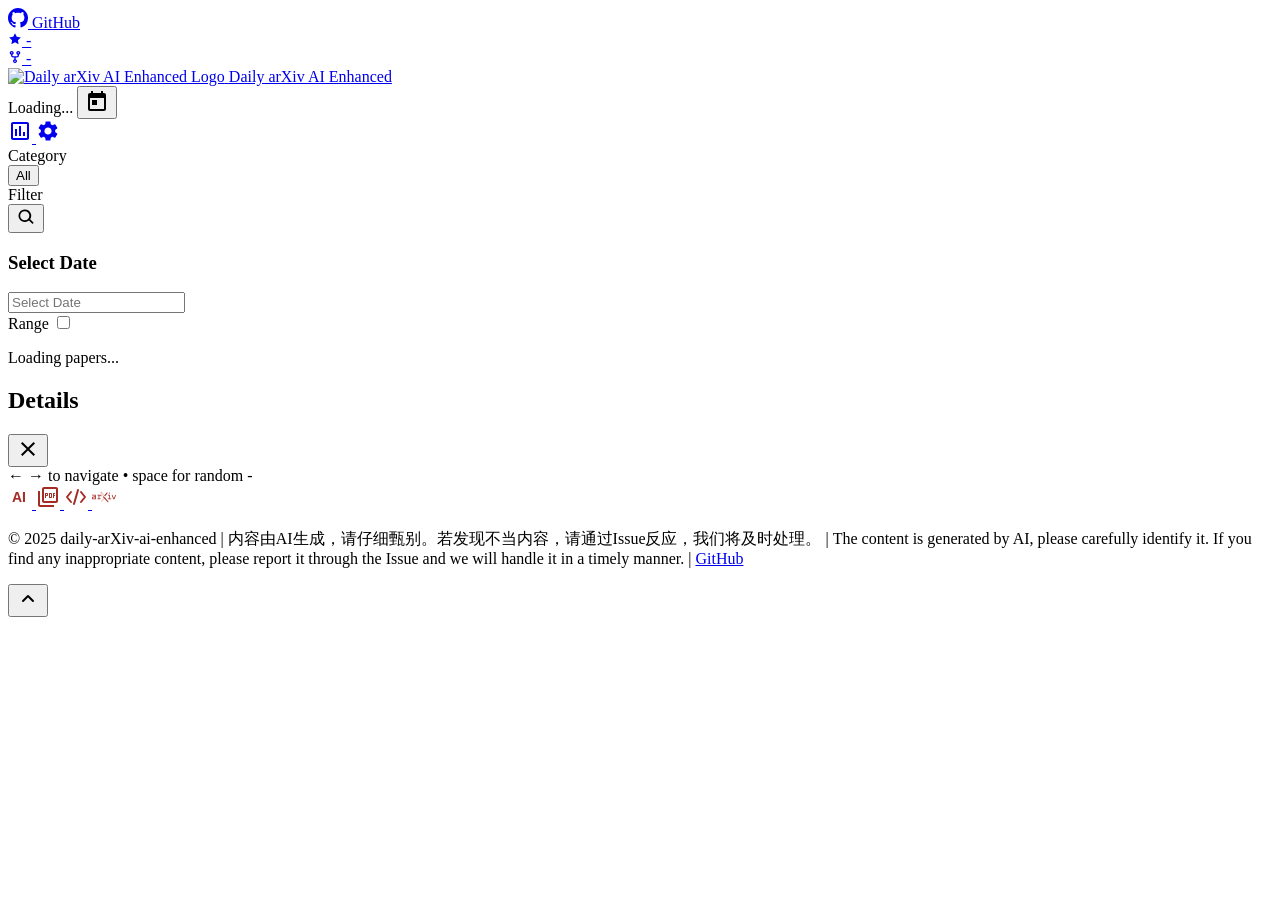
==== index.html @ 8768b8a2 "change the data source" ====
<!DOCTYPE html>
<html lang="zh-CN">
<head>
    <meta charset="UTF-8">
    <meta name="viewport" content="width=device-width, initial-scale=1.0">
    <meta name="description" content="daily arxiv ai-enhanced">
    <title>Daily arXiv AI Enhanced</title>
    <link rel="icon" type="image/png" href="assets/logo2-removebg-preview.png">
    <link rel="shortcut icon" type="image/png" href="assets/logo2-removebg-preview.png">
    <link rel="stylesheet" href="css/styles.css">
    <link rel="stylesheet" href="https://fonts.googleapis.com/css2?family=Inter:wght@300;400;500;600;700&display=swap">
    <link rel="stylesheet" href="https://cdn.jsdelivr.net/npm/flatpickr/dist/flatpickr.min.css">
    <script src="https://cdn.jsdelivr.net/npm/flatpickr"></script>

    <!-- Authentication Scripts -->
    <script src="js/auth-config.js"></script>
    <script src="js/auth.js"></script>
    <!-- Data Source Configuration -->
    <script src="js/data-config.js"></script>
    <script>
        // Check authentication on page load
        Auth.requireAuth();

        // Show logout button only if password protection is enabled
        document.addEventListener('DOMContentLoaded', function() {
            const logoutButton = document.getElementById('logoutButton');
            if (logoutButton && Auth.isPasswordEnabled()) {
                logoutButton.style.display = '';
            }
        });
    </script>

    <script>
        window.onerror = function(message, source, lineno, colno, error) {
            const errorDiv = document.createElement('div');
            errorDiv.style.position = 'fixed';
            errorDiv.style.bottom = '10px';
            errorDiv.style.left = '10px';
            errorDiv.style.backgroundColor = 'rgba(255, 0, 0, 0.8)';
            errorDiv.style.color = 'white';
            errorDiv.style.padding = '10px';
            errorDiv.style.borderRadius = '5px';
            errorDiv.style.zIndex = '10000';
            errorDiv.style.maxWidth = '80%';
            errorDiv.textContent = `错误: ${message} (${source}:${lineno}:${colno})`;
            document.body.appendChild(errorDiv);
            
            setTimeout(() => errorDiv.remove(), 5000);
            
            return false;
        };
    </script>
</head>
<body>
    <div class="app-container">
        <header>
            <div class="header-content">
                <div class="header-left">
                    <a href="https://github.com/yuhanjin-ustc/daily-arXiv-ai-enhanced" target="_blank" class="github-button">
                        <svg height="20" width="20" viewBox="0 0 16 16" fill="currentColor" xmlns="http://www.w3.org/2000/svg">
                            <path fill-rule="evenodd" d="M8 0C3.58 0 0 3.58 0 8c0 3.54 2.29 6.53 5.47 7.59.4.07.55-.17.55-.38 0-.19-.01-.82-.01-1.49-2.01.37-2.53-.49-2.69-.94-.09-.23-.48-.94-.82-1.13-.28-.15-.68-.52-.01-.53.63-.01 1.08.58 1.23.82.72 1.21 1.87.87 2.33.66.07-.52.28-.87.51-1.07-1.78-.2-3.64-.89-3.64-3.95 0-.87.31-1.59.82-2.15-.08-.2-.36-1.02.08-2.12 0 0 .67-.21 2.2.82.64-.18 1.32-.27 2-.27.68 0 1.36.09 2 .27 1.53-1.04 2.2-.82 2.2-.82.44 1.1.16 1.92.08 2.12.51.56.82 1.27.82 2.15 0 3.07-1.87 3.75-3.65 3.95.29.25.54.73.54 1.48 0 1.07-.01 1.93-.01 2.2 0 .21.15.46.55.38A8.013 8.013 0 0016 8c0-4.42-3.58-8-8-8z"></path>
                        </svg>
                        <span class="github-text">GitHub</span>
                        <div class="github-stats">
                            <div class="star-badge">
                                <svg width="14" height="14" viewBox="0 0 24 24" fill="currentColor">
                                    <path d="M12 2l3.09 6.26L22 9.27l-5 4.87 1.18 6.88L12 17.77l-6.18 3.25L7 14.14 2 9.27l6.91-1.01L12 2z"/>
                                </svg>
                                <span class="star-count" id="starCount">-</span>
                            </div>
                            <div class="fork-badge">
                                <svg width="14" height="14" viewBox="0 0 16 16" fill="currentColor">
                                    <path d="M5 5.372v.878c0 .414.336.75.75.75h4.5a.75.75 0 0 0 .75-.75v-.878a2.25 2.25 0 1 1 1.5 0v.878a2.25 2.25 0 0 1-2.25 2.25h-1.5v2.128a2.251 2.251 0 1 1-1.5 0V8.5h-1.5A2.25 2.25 0 0 1 3.5 6.25v-.878a2.25 2.25 0 1 1 1.5 0ZM5 3.25a.75.75 0 1 0-1.5 0 .75.75 0 0 0 1.5 0Zm6.75.75a.75.75 0 1 0 0-1.5.75.75 0 0 0 0 1.5Zm-3 8.75a.75.75 0 1 0-1.5 0 .75.75 0 0 0 1.5 0Z"/>
                                </svg>
                                <span class="fork-count" id="forkCount">-</span>
                            </div>
                        </div>
                    </a>
                </div>
                
                <div class="header-center">
                    <a href="index.html" class="site-logo">
                        <img src="assets/logo2-removebg-preview.png" alt="Daily arXiv AI Enhanced Logo" class="logo-image">
                        <span class="site-title">Daily arXiv AI Enhanced</span>
                    </a>
                </div>
                
                <div class="header-controls">
                    <div class="date-selector">
                        <div class="date-display">
                            <span id="currentDate">Loading...</span>
                            <button id="calendarButton" class="icon-button">
                                <svg width="24" height="24" viewBox="0 0 24 24" fill="none" xmlns="http://www.w3.org/2000/svg">
                                    <path d="M19 4H18V2H16V4H8V2H6V4H5C3.89 4 3.01 4.9 3.01 6L3 20C3 21.1 3.89 22 5 22H19C20.1 22 21 21.1 21 20V6C21 4.9 20.1 4 19 4ZM19 20H5V9H19V20ZM7 11H12V16H7V11Z" fill="currentColor"/>
                                </svg>
                            </button>
                        </div>
                    </div>
                    <a href="statistic.html" class="icon-button" title="Statistics">
                        <svg width="24" height="24" viewBox="0 0 24 24" fill="none" xmlns="http://www.w3.org/2000/svg">
                            <path d="M9 17H7V10H9V17ZM13 17H11V7H13V17ZM17 17H15V13H17V17ZM19 19H5V5H19V19.1V19ZM19 3H5C3.9 3 3 3.9 3 5V19C3 20.1 3.9 21 5 21H19C20.1 21 21 20.1 21 19V5C21 3.9 20.1 3 19 3Z" fill="currentColor"/>
                        </svg>
                    </a>
                    <a href="settings.html" class="icon-button" title="Settings">
                        <svg width="24" height="24" viewBox="0 0 24 24" fill="none" xmlns="http://www.w3.org/2000/svg">
                            <path d="M19.14 12.94c.04-.3.06-.61.06-.94 0-.32-.02-.64-.07-.94l2.03-1.58c.18-.14.23-.41.12-.61l-1.92-3.32c-.12-.22-.37-.29-.59-.22l-2.39.96c-.5-.38-1.03-.7-1.62-.94l-.36-2.54c-.04-.24-.24-.41-.48-.41h-3.84c-.24 0-.43.17-.47.41l-.36 2.54c-.59.24-1.13.57-1.62.94l-2.39-.96c-.22-.08-.47 0-.59.22L2.74 8.87c-.12.21-.08.47.12.61l2.03 1.58c-.05.3-.09.63-.09.94s.02.64.07.94l-2.03 1.58c-.18.14-.23.41-.12.61l1.92 3.32c.12.22.37.29.59.22l2.39-.96c.5.38 1.03.7 1.62.94l.36 2.54c.05.24.24.41.48.41h3.84c.24 0 .44-.17.47-.41l.36-2.54c.59-.24 1.13-.56 1.62-.94l2.39.96c.22.08.47 0 .59-.22l1.92-3.32c.12-.22.07-.47-.12-.61l-2.01-1.58zM12 15.6c-1.98 0-3.6-1.62-3.6-3.6s1.62-3.6 3.6-3.6 3.6 1.62 3.6 3.6-1.62 3.6-3.6 3.6z" fill="currentColor"/>
                        </svg>
                    </a>
                    <button id="logoutButton" onclick="Auth.logout()" class="icon-button" title="Logout" style="border: none; background: transparent; cursor: pointer; color: #e74c3c; display: none;">
                        <svg width="24" height="24" viewBox="0 0 24 24" fill="none" xmlns="http://www.w3.org/2000/svg">
                            <path d="M17 7L15.59 8.41L18.17 11H8V13H18.17L15.59 15.59L17 17L22 12L17 7ZM4 5H12V3H4C2.9 3 2 3.9 2 5V19C2 20.1 2.9 21 4 21H12V19H4V5Z" fill="currentColor"/>
                        </svg>
                    </button>
                    <!-- <div class="view-controls">
                        <button id="toggleView" class="button">
                            <span class="view-icon">
                                <svg width="24" height="24" viewBox="0 0 24 24" fill="none" xmlns="http://www.w3.org/2000/svg">
                                    <path d="M4 11H9V5H4V11ZM4 18H9V12H4V18ZM10 18H15V12H10V18ZM16 18H21V12H16V18ZM10 11H15V5H10V11ZM16 5V11H21V5H16Z" fill="currentColor"/>
                                </svg>
                            </span>
                            <span>View</span>
                        </button>
                    </div> -->
                </div>
            </div>
            <div class="category-nav">
                <div class="category-label-container">
                    <span class="category-nav-label">Category</span>
                    <div class="category-scroll">
                        <button class="category-button active" data-category="all">All</button>
                        <!-- 分类按钮将通过 JavaScript 动态生成 -->
                    </div>
                </div>
                <!-- Filter Tag Container -->
                <div class="filter-label-container">
                    <span class="filter-nav-label">Filter</span>
                    <!-- Text Search (magnifier-triggered) -->
                    <div id="textSearchContainer" class="text-search">
                        <button id="textSearchToggle" class="icon-button" title="Search">
                            <svg width="20" height="20" viewBox="0 0 24 24" fill="none" xmlns="http://www.w3.org/2000/svg">
                                <path d="M10.5 3a7.5 7.5 0 105.07 13.07l3.68 3.68a1 1 0 001.41-1.41l-3.68-3.68A7.5 7.5 0 0010.5 3zm0 2a5.5 5.5 0 110 11 5.5 5.5 0 010-11z" fill="currentColor"/>
                            </svg>
                        </button>
                        <div class="search-input-wrapper" style="display: none;">
                            <input id="textSearchInput" type="text" placeholder="Type to search..." aria-label="Search" />
                            <button id="textSearchClear" class="clear-x" title="Clear" style="display: none;">×</button>
                        </div>
                    </div>
                    <div class="filter-scroll" id="filterTags">
                        <!-- Authors and Keywords will be dynamically added here -->
                    </div>
                </div>
            </div>
        </header>

        <main>
            <div class="date-picker-modal" id="datePickerModal">
                <div class="date-picker-content">
                    <div class="date-picker-body">
                        <h3 class="date-picker-title">Select Date</h3>
                        <div class="flatpickr-container">
                            <input type="text" id="datepicker" placeholder="Select Date" data-input>
                        </div>
                        <div class="date-range-selector">
                            <span class="toggle-label">Range</span>
                            <label class="toggle-switch">
                                <input type="checkbox" id="dateRangeMode">
                                <span class="toggle-slider"></span>
                            </label>
                        </div>
                    </div>
                </div>
            </div>

            <div class="paper-container" id="paperContainer">
                <div class="loading-container">
                    <div class="loading-spinner"></div>
                    <p>Loading papers...</p>
                </div>
            </div>
        </main>

        <div class="paper-modal" id="paperModal">
            <div class="paper-modal-content">
                <div class="paper-modal-header">
                    <h2 id="modalTitle">Details</h2>
                    <button id="closeModal" class="icon-button">
                        <svg width="24" height="24" viewBox="0 0 24 24" fill="none" xmlns="http://www.w3.org/2000/svg">
                            <path d="M19 6.41L17.59 5L12 10.59L6.41 5L5 6.41L10.59 12L5 17.59L6.41 19L12 13.41L17.59 19L19 17.59L13.41 12L19 6.41Z" fill="currentColor"/>
                        </svg>
                    </button>
                </div>
                <div class="paper-modal-body" id="modalBody">
                </div>
                <div class="paper-modal-footer">
                    <div class="paper-navigation">
                        <span class="navigation-hint">← → to navigate • space for random</span>
                        <span id="paperPosition" class="paper-position">-</span>
                    </div>
                    <div class="paper-modal-buttons">
                    <a id="kimiChatLink" href="#" target="_blank" class="button icon-button" title="Open in KimiChat">
                        <svg width="24" height="24" viewBox="0 0 24 24" fill="none" xmlns="http://www.w3.org/2000/svg">
                            <text x="4" y="17" fill="#a42c25" font-family="Arial" font-weight="bold" font-size="14">AI</text>
                        </svg>
                    </a>
                    <a id="pdfLink" href="#" target="_blank" class="button icon-button" title="Open PDF">
                        <svg width="24" height="24" viewBox="0 0 24 24" fill="none" xmlns="http://www.w3.org/2000/svg">
                            <path d="M20 2H8C6.9 2 6 2.9 6 4V16C6 17.1 6.9 18 8 18H20C21.1 18 22 17.1 22 16V4C22 2.9 21.1 2 20 2ZM20 16H8V4H20V16ZM4 6H2V20C2 21.1 2.9 22 4 22H18V20H4V6ZM16 12V9C16 8.45 15.55 8 15 8H13V13H15C15.55 13 16 12.55 16 12ZM14 9H15V12H14V9ZM18 11H19V10H18V9H19V8H17V13H18V11ZM10 11H11C11.55 11 12 10.55 12 10V9C12 8.45 11.55 8 11 8H9V13H10V11ZM10 9H11V10H10V9Z" fill="#a42c25"/>
                        </svg>
                    </a>
                    <a id="htmlLink" href="#" target="_blank" class="button icon-button" title="Open HTML">
                        <svg width="24" height="24" viewBox="0 0 24 24" fill="none" xmlns="http://www.w3.org/2000/svg">
                            <path d="M7 17L3 12L7 7M17 17L21 12L17 7M14 5L10 19" stroke="#a42c25" stroke-width="2" stroke-linecap="round" stroke-linejoin="round"/>
                        </svg>
                    </a>
                    <a id="githubLink" href="#" target="_blank" class="button icon-button" title="Open GitHub" style="display: none;">
                        <svg width="24" height="24" viewBox="0 0 24 24" fill="none" xmlns="http://www.w3.org/2000/svg">
                            <path fill-rule="evenodd" clip-rule="evenodd" d="M12 2C6.477 2 2 6.484 2 12.017c0 4.425 2.865 8.18 6.839 9.504.5.092.682-.217.682-.483 0-.237-.008-.868-.013-1.703-2.782.605-3.369-1.343-3.369-1.343-.454-1.158-1.11-1.466-1.11-1.466-.908-.62.069-.608.069-.608 1.003.07 1.531 1.032 1.531 1.032.892 1.53 2.341 1.088 2.91.832.092-.647.35-1.088.636-1.338-2.22-.253-4.555-1.113-4.555-4.951 0-1.093.39-1.988 1.029-2.688-.103-.253-.446-1.272.098-2.65 0 0 .84-.27 2.75 1.026A9.564 9.564 0 0112 6.844c.85.004 1.705.115 2.504.337 1.909-1.296 2.747-1.027 2.747-1.027.546 1.379.202 2.398.1 2.651.64.7 1.028 1.595 1.028 2.688 0 3.848-2.339 4.695-4.566 4.943.359.309.678.92.678 1.855 0 1.338-.012 2.419-.012 2.747 0 .268.18.58.688.482A10.019 10.019 0 0022 12.017C22 6.484 17.522 2 12 2z" fill="#a42c25"/>
                        </svg>
                    </a>
                    <a id="paperLink" href="#" target="_blank" class="button icon-button primary" title="Open in arXiv">
                        <svg width="24" height="24" viewBox="0 0 246.978 110.119" fill="none" xmlns="http://www.w3.org/2000/svg">
                            <path d="M134.811 46.23l24.36-29.89c1.492-1.989 2.2-3.03 1.492-4.723a5.142 5.142 0 0 0-4.481-3.161h0a4.024 4.024 0 0 0-3.008 1.108L127.035 37.824zM168.108 102.071l-32.363-38.283-.972 1.033-7.789-9.214-7.743-9.357-4.695 5.076a4.769 4.769 0 0 0 .015 6.53l47.786 51.074a3.913 3.913 0 0 0 3.137 1.192 4.394 4.394 0 0 0 4.027-2.818c.724-1.73-.076-3.441-1.403-5.233zM121.05 64.817l6.052 6.485-26.553 28.128a2.98 2.98 0 0 1-2.275 1.194 3.449 3.449 0 0 1-3.241-2.144c-.513-1.231.166-3.15 1.122-4.168l.023-.024.021-.026 24.851-29.448m-.047-1.882l-25.76 30.524c-1.286 1.372-2.084 3.777-1.365 5.5a4.705 4.705 0 0 0 4.4 2.914 4.191 4.191 0 0 0 3.161-1.563l27.382-29.007-7.814-8.372zM69.406 31.884c1.859 0 3.1 1.24 3.985 3.453 1.062-2.213 2.568-3.453 4.694-3.453h14.878a4.062 4.062 0 0 1 4.074 4.074v7.828c0 2.656-1.327 4.074-4.074 4.074-2.656 0-4.074-1.418-4.074-4.074V40.03H78.35a2.411 2.411 0 0 0-2.656 2.745v27.188h10.007c2.658 0 4.074 1.329 4.074 4.074s-1.416 4.074-4.074 4.074H59.311c-2.659 0-3.986-1.328-3.986-4.074s1.327-4.074 3.986-4.074h8.236V40.03h-7.263c-2.656 0-3.985-1.329-3.985-4.074 0-2.658 1.329-4.074 3.985-4.074zM181.068 31.884c2.656 0 4.074 1.416 4.074 4.074v34.007h10.1c2.746 0 4.074 1.329 4.074 4.074s-1.328 4.074-4.074 4.074h-28.607c-2.656 0-4.074-1.328-4.074-4.074s1.418-4.074 4.074-4.074h10.362V40.03h-8.533c-2.744 0-4.073-1.329-4.073-4.074 0-2.658 1.329-4.074 4.073-4.074zm4.22-17.615a5.859 5.859 0 1 1-5.819-5.819 5.9 5.9 0 0 1 5.819 5.819zM246.978 35.958a4.589 4.589 0 0 1-.267 1.594L231.835 75.63a3.722 3.722 0 0 1-3.721 2.48h-5.933a3.689 3.689 0 0 1-3.808-2.48l-15.055-38.081a3.23 3.23 0 0 1-.355-1.594 4.084 4.084 0 0 1 4.164-4.074 3.8 3.8 0 0 1 3.718 2.656l14.348 36.134 13.9-36.134a3.8 3.8 0 0 1 3.72-2.656 4.084 4.084 0 0 1 4.165 4.077zM32.445 31.884c5.018 0 8.206 3.312 8.206 8.4v37.831H5.143A4.813 4.813 0 0 1 0 73.186V60.157a8.256 8.256 0 0 1 7-8.148l25.507-3.572v-8.4H4.141A4.014 4.014 0 0 1 0 35.958c0-2.87 2.143-4.074 4.355-4.074zm.059 38.081V56.672l-24.354 3.4v9.9zM90.373 1.25h.077c1 .024 2.236 1.245 2.589 1.669l.023.028.024.026 46.664 50.433a3.173 3.173 0 0 1-.034 4.336l-4.893 5.2-6.876-8.134L88.487 7.13c-1.508-2.166-1.617-2.836-1.191-3.858a3.353 3.353 0 0 1 3.077-2.02m0-1.25a4.606 4.606 0 0 0-4.231 2.789c-.705 1.692-.2 2.88 1.349 5.1l39.493 47.722 7.789 9.214 5.853-6.221a4.417 4.417 0 0 0 .042-6.042L94.004 2.13S92.291.05 90.48.006z" fill="#a42c25"/>
                        </svg>
                    </a>
                    </div>
                </div>
            </div>
        </div>
    </div>
    
    <footer>
        <div class="footer-content">
            <p>&copy; 2025 daily-arXiv-ai-enhanced | 内容由AI生成，请仔细甄别。若发现不当内容，请通过Issue反应，我们将及时处理。 | The content is generated by AI, please carefully identify it. If you find any inappropriate content, please report it through the Issue and we will handle it in a timely manner. | <a href="https://github.com/dw-dengwei/daily-arXiv-ai-enhanced" target="_blank">GitHub</a></p>
        </div>
    </footer>

    <!-- 回到顶部按钮 -->
    <button id="backToTop" class="back-to-top" title="back to top">
        <svg width="24" height="24" viewBox="0 0 24 24" fill="none" xmlns="http://www.w3.org/2000/svg">
            <path d="M7 14L12 9L17 14" stroke="currentColor" stroke-width="2" stroke-linecap="round" stroke-linejoin="round"/>
        </svg>
    </button>

    <script src="js/app.js?v=1.0.1"></script>
</body>
</html>
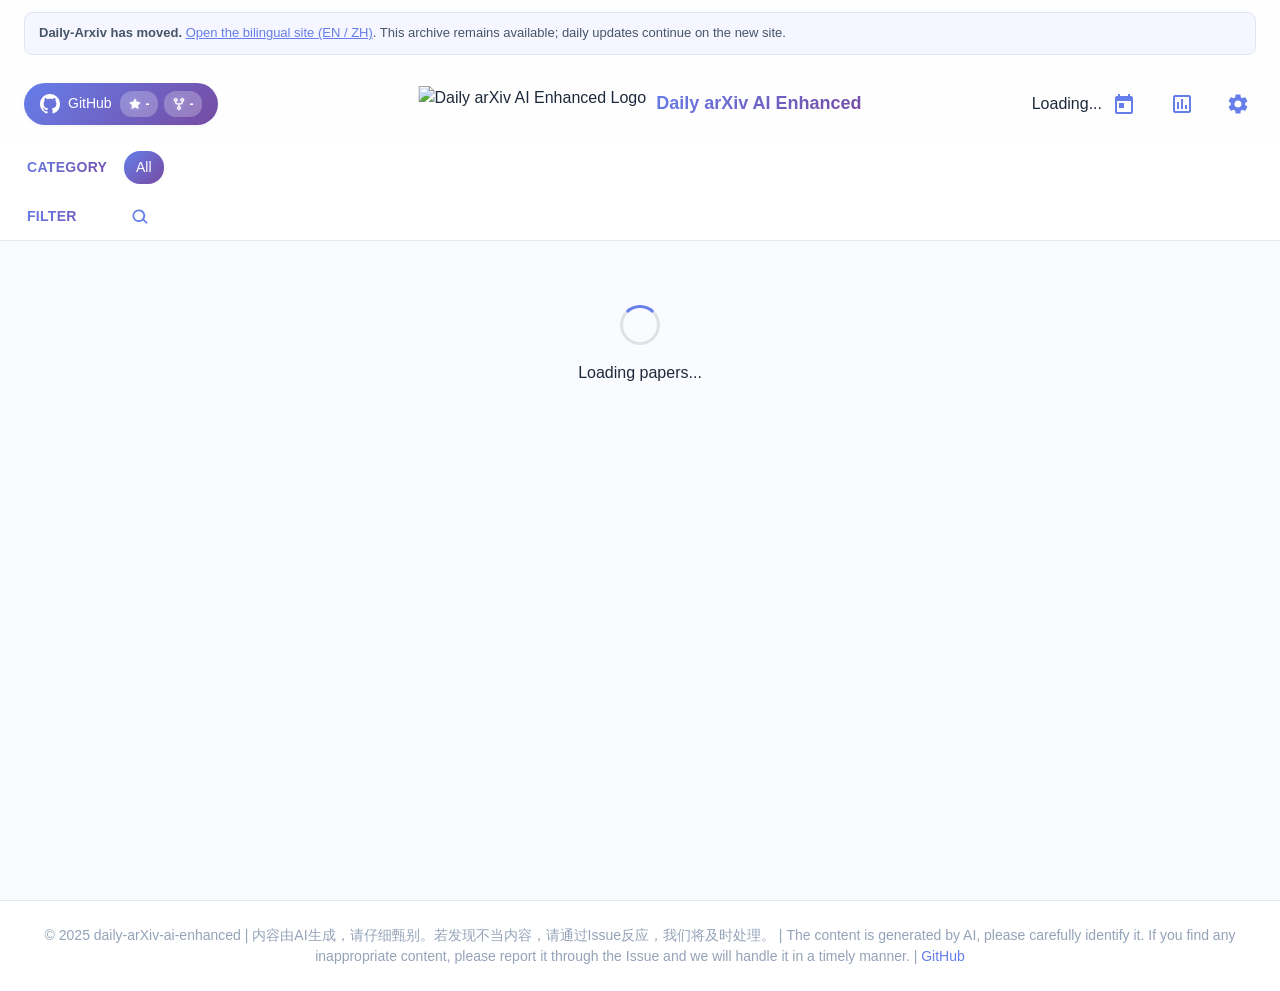
==== commit 7d445e07: "Add bilingual Daily-Arxiv migration links while preserving archive" ====
--- a/index.html
+++ b/index.html
@@ -17,6 +17,7 @@
     <script src="js/auth.js"></script>
     <!-- Data Source Configuration -->
     <script src="js/data-config.js"></script>
+    <script src="js/papers.js"></script>
     <script>
         // Check authentication on page load
         Auth.requireAuth();
@@ -54,6 +55,11 @@
 <body>
     <div class="app-container">
         <header>
+            <aside class="migration-notice" aria-label="Daily-Arxiv migration notice">
+                <strong>Daily-Arxiv has moved.</strong>
+                <a href="https://yuhanjin-ustc.github.io/daily-arxiv/">Open the bilingual site (EN / ZH)</a>.
+                This archive remains available; daily updates continue on the new site.
+            </aside>
             <div class="header-content">
                 <div class="header-left">
                     <a href="https://github.com/yuhanjin-ustc/daily-arXiv-ai-enhanced" target="_blank" class="github-button">
@@ -231,7 +237,7 @@
     
     <footer>
         <div class="footer-content">
-            <p>&copy; 2025 daily-arXiv-ai-enhanced | 内容由AI生成，请仔细甄别。若发现不当内容，请通过Issue反应，我们将及时处理。 | The content is generated by AI, please carefully identify it. If you find any inappropriate content, please report it through the Issue and we will handle it in a timely manner. | <a href="https://github.com/dw-dengwei/daily-arXiv-ai-enhanced" target="_blank">GitHub</a></p>
+            <p>&copy; 2025 daily-arXiv-ai-enhanced | 内容由AI生成，请仔细甄别。若发现不当内容，请通过Issue反应，我们将及时处理。 | The content is generated by AI, please carefully identify it. If you find any inappropriate content, please report it through the Issue and we will handle it in a timely manner. | <a href="https://github.com/yuhanjin-ustc/daily-arXiv-ai-enhanced" target="_blank">GitHub</a></p>
         </div>
     </footer>
 
--- a/css/styles.css
+++ b/css/styles.css
@@ -0,0 +1,2350 @@
+/* 基础样式 */
+:root {
+  --primary-color: #667eea;
+  --secondary-color: #764ba2;
+  --accent-color: #6d2dad;
+  --gradient-primary: linear-gradient(135deg, #667eea 0%, #764ba2 100%);
+  --gradient-light: linear-gradient(135deg, #e0e7ff 0%, #f3e8ff 100%);
+  --background-color: #fafbff;
+  --card-bg-color: #ffffff;
+  --background-hover: #f1f5f9;
+  --text-color: #1e293b;
+  --text-secondary: #475569;
+  --text-tertiary: #94a3b8;
+  --border-color: #e2e8f0;
+  --border-accent: rgba(102, 126, 234, 0.2);
+  --shadow-sm: 0 1px 3px rgba(102, 126, 234, 0.1);
+  --shadow-md: 0 4px 15px rgba(102, 126, 234, 0.15);
+  --shadow-lg: 0 8px 25px rgba(102, 126, 234, 0.2);
+  --radius-sm: 8px;
+  --radius-md: 12px;
+  --transition: all 0.2s ease;
+  --match-highlight: rgba(255, 223, 77, 0.22); /* 更明显的浅黄色背景 */
+  --gold-color: #ffd700;
+  --gold-dark: #d4af37;
+  --gold-gradient: linear-gradient(135deg, #ffd700 0%, #d4af37 100%);
+  --author-color: #10b981;
+  --author-gradient: linear-gradient(135deg, #10b981 0%, #059669 100%);
+  --keyword-color: #8b5cf6;
+  --keyword-gradient: linear-gradient(135deg, #8b5cf6 0%, #7c3aed 100%);
+}
+
+* {
+  margin: 0;
+  padding: 0;
+  box-sizing: border-box;
+}
+
+body {
+  font-family: 'Inter', -apple-system, BlinkMacSystemFont, 'Segoe UI', Roboto, Helvetica, Arial, sans-serif;
+  background-color: var(--background-color);
+  color: var(--text-color);
+  line-height: 1.5;
+  -webkit-font-smoothing: antialiased;
+  -moz-osx-font-smoothing: grayscale;
+}
+
+a {
+  color: var(--primary-color);
+  text-decoration: none;
+}
+
+a:hover {
+  text-decoration: underline;
+}
+
+button {
+  cursor: pointer;
+  border: none;
+  background: none;
+  font: inherit;
+  color: inherit;
+}
+
+.button {
+  display: inline-flex;
+  align-items: center;
+  justify-content: center;
+  gap: 8px;
+  padding: 8px 16px;
+  border-radius: var(--radius-sm);
+  font-weight: 500;
+  transition: var(--transition);
+  background-color: var(--background-hover);
+}
+
+.button:hover {
+  background-color: var(--border-color);
+}
+
+.button.primary {
+  background: var(--gradient-primary);
+  color: white;
+  box-shadow: var(--shadow-sm);
+}
+
+.button.primary:hover {
+  box-shadow: var(--shadow-md);
+  transform: translateY(-1px);
+}
+
+.icon-button {
+  display: flex;
+  align-items: center;
+  justify-content: center;
+  width: 36px;
+  height: 36px;
+  border-radius: 50%;
+  transition: var(--transition);
+  color: var(--primary-color);
+}
+
+.icon-button:hover {
+  background-color: rgba(102, 126, 234, 0.1);
+}
+
+/* 视图控制按钮样式 */
+.view-controls {
+  display: flex;
+  align-items: center;
+  gap: 4px;
+}
+
+.view-icon {
+  display: flex;
+  align-items: center;
+  justify-content: center;
+  margin-right: 2px;
+  color: var(--primary-color);
+  font-size: 14px;
+}
+
+.view-controls .button {
+  border: 1px solid var(--border-accent);
+  background-color: rgba(102, 126, 234, 0.05);
+  padding: 4px 10px;
+  font-size: 13px;
+}
+
+.view-controls .button:hover {
+  background-color: rgba(102, 126, 234, 0.1);
+}
+
+.view-controls .button.active {
+  background-color: rgba(102, 126, 234, 0.15);
+  border-color: var(--primary-color);
+  color: var(--primary-color);
+  font-weight: 500;
+}
+
+/* 布局容器 */
+.app-container {
+  display: flex;
+  flex-direction: column;
+  min-height: 100vh;
+}
+
+/* 页头 */
+header {
+  position: sticky;
+  top: 0;
+  z-index: 100;
+  background-color: rgba(255, 255, 255, 0.8);
+  backdrop-filter: blur(10px);
+  -webkit-backdrop-filter: blur(10px);
+  border-bottom: 1px solid var(--border-color);
+}
+
+.header-content {
+  display: flex;
+  justify-content: space-between;
+  align-items: center;
+  padding: 16px 24px;
+  max-width: 1440px;
+  margin: 0 auto;
+  width: 100%;
+}
+
+.header-left {
+  display: flex;
+  align-items: center;
+  gap: 16px;
+}
+
+.header-center {
+  display: flex;
+  align-items: center;
+  justify-content: center;
+  position: absolute;
+  left: 50%;
+  transform: translateX(-50%);
+}
+
+.site-logo {
+  display: flex;
+  align-items: center;
+  gap: 10px;
+  text-decoration: none !important;
+  color: var(--text-color);
+  transition: var(--transition);
+}
+
+.site-logo:hover {
+  text-decoration: none;
+  opacity: 0.9;
+}
+
+.logo-image {
+  height: 36px;
+  width: auto;
+}
+
+.site-title {
+  font-size: 18px;
+  font-weight: 600;
+  background: var(--gradient-primary);
+  -webkit-background-clip: text;
+  -webkit-text-fill-color: transparent;
+  background-clip: text;
+}
+
+.header-content h1 {
+  font-size: 20px;
+  font-weight: 600;
+}
+
+.github-button {
+  display: flex;
+  align-items: center;
+  gap: 8px;
+  padding: 8px 16px;
+  border-radius: 24px;
+  background: var(--gradient-primary);
+  color: white;
+  font-size: 14px;
+  font-weight: 500;
+  transition: var(--transition);
+  text-decoration: none !important;
+  box-shadow: var(--shadow-sm);
+}
+
+.github-button:hover {
+  background: var(--gradient-primary);
+  text-decoration: none !important;
+  transform: translateY(-1px);
+  color: white;
+  box-shadow: var(--shadow-md);
+}
+
+.github-button svg {
+  fill: white;
+}
+
+.github-text {
+  font-weight: 500;
+}
+
+.github-stats {
+  display: flex;
+  gap: 6px;
+}
+
+.star-badge,
+.fork-badge {
+  display: flex;
+  align-items: center;
+  gap: 4px;
+  background-color: rgba(255, 255, 255, 0.25);
+  border-radius: 12px;
+  padding: 4px 8px;
+  font-size: 12px;
+  font-weight: 600;
+}
+
+.star-badge svg {
+  fill: white;
+  filter: drop-shadow(0 0 2px rgba(255, 255, 255, 0.3));
+}
+
+.fork-badge svg {
+  fill: white;
+  filter: drop-shadow(0 0 2px rgba(255, 255, 255, 0.3));
+}
+
+.star-count,
+.fork-count {
+  color: white;
+  font-weight: 600;
+}
+
+.header-controls {
+  display: flex;
+  align-items: center;
+  gap: 20px;
+}
+
+.date-selector {
+  display: flex;
+  align-items: center;
+  gap: 8px;
+  border-radius: var(--radius-sm);
+  padding: 2px;
+}
+
+.date-display {
+  display: flex;
+  align-items: center;
+  gap: 4px;
+  font-weight: 500;
+  color: var(--text-color);
+}
+
+/* 类别导航栏 */
+.category-nav {
+  background-color: rgba(255, 255, 255, 0.8);
+  backdrop-filter: blur(10px);
+  -webkit-backdrop-filter: blur(10px);
+  position: sticky;
+  top: 70px;
+  z-index: 10;
+  display: flex;
+  flex-direction: column;
+  align-items: center; /* 居中显示 */
+}
+
+.category-nav::-webkit-scrollbar {
+  display: none;
+}
+
+.category-label-container {
+  display: flex;
+  align-items: center;
+  max-width: 1440px; /* 与main容器的max-width相同 */
+  width: 100%;
+  padding: 10px 24px 5px 24px; /* 减少上下内边距 */
+  margin: 0 auto; /* 居中显示 */
+  position: relative;
+}
+
+.category-nav-label, .filter-nav-label {
+  font-weight: 600;
+  background: var(--gradient-primary);
+  -webkit-background-clip: text;
+  -webkit-text-fill-color: transparent;
+  background-clip: text;
+  margin-right: 8px; /* 减少右侧间距 */
+  white-space: nowrap;
+  min-width: 90px; /* 减少宽度从120px到90px */
+  letter-spacing: 0.3px; /* 减少字母间距 */
+  font-size: 14px; /* 减小字体大小 */
+  text-transform: uppercase;
+  opacity: 1; /* 增加不透明度 */
+  position: relative;
+  z-index: 1;
+  padding-left: 3px; /* 减少左侧内边距 */
+}
+
+/* 删除装饰线的CSS规则 */
+.category-nav-label::after, .keyword-nav-label::after {
+  content: none; /* 移除装饰线 */
+}
+
+.category-scroll {
+  display: flex;
+  overflow-x: auto;
+  gap: 10px;
+  -ms-overflow-style: none;
+  scrollbar-width: none;
+  width: 100%;
+  justify-content: flex-start; /* 改为左对齐 */
+  flex-wrap: nowrap; /* 禁止换行 */
+  white-space: nowrap; /* 确保内容不会换行 */
+  /* 添加鼠标滚轮横向滚动支持 */
+  overflow-y: hidden;
+}
+
+.filter-scroll {
+  display: flex;
+  overflow-x: auto;
+  gap: 10px;
+  -ms-overflow-style: none;
+  scrollbar-width: none;
+  width: 100%;
+  justify-content: flex-start; /* 改为左对齐 */
+  flex-wrap: nowrap; /* 禁止换行 */
+  white-space: nowrap; /* 确保内容不会换行 */
+  /* 添加鼠标滚轮横向滚动支持 */
+  overflow-y: hidden;
+}
+
+/* Text search UI */
+.text-search {
+  display: inline-flex;
+  align-items: center;
+  gap: 8px;
+  margin-right: 8px;
+}
+
+.text-search .search-input-wrapper {
+  display: inline-flex;
+  align-items: center;
+  gap: 6px;
+  background-color: var(--background-hover);
+  border: 1px solid var(--border-accent);
+  border-radius: 16px;
+  padding: 4px 8px;
+}
+
+#textSearchInput {
+  border: none;
+  outline: none;
+  background: transparent;
+  font-size: 14px;
+  color: var(--text-color);
+  width: 220px;
+}
+
+.text-search .clear-x {
+  width: 22px;
+  height: 22px;
+  border-radius: 50%;
+  background-color: rgba(0,0,0,0.08);
+  color: var(--text-secondary);
+  display: inline-flex;
+  align-items: center;
+  justify-content: center;
+}
+
+.text-search .clear-x:hover {
+  background-color: rgba(0,0,0,0.14);
+}
+
+.filter-scroll::-webkit-scrollbar {
+  display: none;
+}
+
+.filter-label-container {
+  display: flex;
+  align-items: center;
+  max-width: 1440px; /* 与main容器的max-width相同 */
+  width: 100%;
+  padding: 10px 24px 5px 24px; /* 与category标签容器保持一致 */
+  margin: 0 auto; /* 居中显示 */
+  position: relative;
+}
+
+.category-button {
+  display: inline-flex;
+  align-items: center;
+  justify-content: center;
+  flex-shrink: 0;
+  padding: 6px 12px;
+  background-color: var(--background-hover);
+  border-radius: 16px;
+  font-size: 14px;
+  font-weight: 500;
+  color: var(--text-secondary);
+  transition: var(--transition);
+  white-space: nowrap;
+  margin: 0 2px;
+  box-shadow: 0 1px 2px rgba(0, 0, 0, 0.04);
+}
+
+.keyword-tag {
+  display: inline-flex;
+  align-items: center;
+  justify-content: center;
+  flex-shrink: 0;
+  padding: 6px 12px;
+  background-color: var(--background-hover);
+  border-radius: 16px;
+  font-size: 14px;
+  font-weight: 500;
+  color: var(--text-secondary);
+  transition: var(--transition);
+  white-space: nowrap;
+  cursor: pointer;
+  margin: 0 2px;
+  box-shadow: 0 1px 2px rgba(0, 0, 0, 0.04);
+}
+
+.category-count {
+  display: inline-flex;
+  align-items: center;
+  justify-content: center;
+  margin-left: 6px;
+  min-width: 20px;
+  height: 20px;
+  background-color: rgba(0, 0, 0, 0.05);
+  border-radius: 10px;
+  font-size: 12px;
+  padding: 0 6px;
+  transition: var(--transition);
+}
+
+.category-button:hover {
+  background-color: var(--border-color);
+  color: var(--text-color);
+}
+
+.keyword-tag:hover {
+  background-color: var(--border-color);
+  color: var(--text-color);
+}
+
+.category-button.active {
+  background: var(--gradient-primary);
+  color: white;
+  box-shadow: var(--shadow-sm);
+}
+
+/* 作者按钮样式 */
+.author-button {
+  background-color: rgba(102, 126, 234, 0.08); /* primary tint */
+  color: var(--primary-color);
+  border: 1px solid rgba(102, 126, 234, 0.25);
+}
+
+.author-button:hover {
+  background-color: rgba(102, 126, 234, 0.12);
+  border-color: rgba(102, 126, 234, 0.35);
+}
+
+.author-button.active {
+  background: var(--gradient-primary);
+  color: white;
+  border-color: var(--primary-color);
+  box-shadow: 0 2px 8px rgba(102, 126, 234, 0.25);
+}
+
+/* 关键词按钮样式 */
+.keyword-button {
+  background-color: rgba(167, 139, 250, 0.10); /* accent tint */
+  color: var(--accent-color);
+  border: 1px solid rgba(167, 139, 250, 0.25);
+}
+
+.keyword-button:hover {
+  background-color: rgba(167, 139, 250, 0.14);
+  border-color: rgba(167, 139, 250, 0.35);
+}
+
+.keyword-button.active {
+  background: linear-gradient(135deg, var(--accent-color) 0%, var(--secondary-color) 100%);
+  color: white;
+  border-color: var(--accent-color);
+  box-shadow: 0 2px 8px rgba(167, 139, 250, 0.25);
+}
+
+.keyword-tag.active {
+  background: var(--gradient-primary);
+  color: white;
+  box-shadow: var(--shadow-sm);
+}
+
+.category-button.active .category-count {
+  background-color: rgba(255, 255, 255, 0.3);
+  color: #fff;
+}
+
+/* 标签动画效果 */
+.keyword-tag.tag-appear,
+.category-button.tag-appear {
+  animation: tagAppear 0.3s ease;
+}
+
+.keyword-tag.tag-highlight,
+.category-button.tag-highlight {
+  animation: tagHighlight 1s ease;
+}
+
+@keyframes tagAppear {
+  0% {
+    opacity: 0;
+    transform: translateY(10px);
+  }
+  100% {
+    opacity: 1;
+    transform: translateY(0);
+  }
+}
+
+@keyframes tagHighlight {
+  0% {
+    transform: scale(1);
+    box-shadow: 0 0 0 rgba(102, 126, 234, 0.4);
+  }
+  50% {
+    transform: scale(1.05);
+    box-shadow: 0 0 8px rgba(102, 126, 234, 0.6);
+  }
+  100% {
+    transform: scale(1);
+    box-shadow: 0 0 0 rgba(102, 126, 234, 0.4);
+  }
+}
+
+/* 主要内容区域 */
+main {
+  flex: 1;
+  padding: 0 24px 24px 24px; /* 修改上边距为0，保持左右下边距 */
+  max-width: 1440px;
+  margin: 0 auto;
+  width: 100%;
+}
+
+/* 论文容器 - 网格视图 */
+.paper-container {
+  display: grid;
+  grid-template-columns: repeat(auto-fill, minmax(350px, 1fr));
+  gap: 30px;
+  margin-top: 24px;
+  align-items: flex-start;
+}
+
+/* 论文容器 - 列表视图 */
+.paper-container.list-view {
+  display: flex;
+  flex-direction: column;
+  gap: 20px;
+}
+
+/* 论文卡片 - 网格视图 */
+.paper-card {
+  background-color: var(--card-bg-color);
+  border-radius: var(--radius-md);
+  box-shadow: var(--shadow-sm);
+  overflow: visible;
+  transition: var(--transition);
+  cursor: pointer;
+  height: auto;
+  min-height: 100%;
+  display: flex;
+  flex-direction: column;
+  position: relative;
+}
+
+.paper-card:hover {
+  box-shadow: var(--shadow-md);
+  transform: translateY(-2px);
+  background-color: var(--background-light);
+}
+
+.paper-card-header {
+  padding: 16px;
+  border-bottom: 1px solid var(--border-color);
+}
+
+.paper-card-title {
+  font-size: 16px;
+  font-weight: 600;
+  margin-bottom: 12px;
+  line-height: 1.5;
+  overflow: visible;
+}
+
+.paper-card-authors {
+  font-size: 14px;
+  color: var(--text-secondary);
+  margin-bottom: 12px;
+  line-height: 1.4;
+  overflow: visible;
+}
+
+/* 作者列表项样式 */
+.paper-card-authors .author-item {
+  display: inline;
+  white-space: nowrap;
+}
+
+/* 作者省略号样式 */
+.paper-card-authors .author-ellipsis {
+  display: inline;
+  color: var(--text-tertiary);
+  font-weight: 500;
+  margin: 0 2px;
+  user-select: none;
+}
+
+.paper-card-categories {
+  display: flex;
+  flex-wrap: wrap;
+  gap: 6px;
+  margin-bottom: 6px;
+}
+
+.category-tag {
+  font-size: 12px;
+  padding: 2px 8px;
+  border-radius: 12px;
+  background-color: var(--background-hover);
+  color: var(--text-secondary);
+  border: 1px solid var(--border-accent);
+}
+
+.paper-card-body {
+  padding: 20px;
+  flex-grow: 1;
+  display: flex;
+  flex-direction: column;
+}
+
+.paper-card-summary {
+  font-size: 14px;
+  color: var(--text-secondary);
+  line-height: 1.5;
+  overflow: visible;
+  margin-bottom: 20px;
+  border-left: 3px solid var(--primary-color);
+  padding-left: 12px;
+  background-color: rgba(102, 126, 234, 0.05);
+  padding: 12px;
+  border-radius: 6px;
+}
+
+.paper-card-footer {
+  margin-top: auto;
+  display: flex;
+  justify-content: space-between;
+  align-items: center;
+}
+
+.paper-card-date {
+  font-size: 12px;
+  color: var(--text-tertiary);
+}
+
+.paper-card-link {
+  font-size: 14px;
+  color: var(--primary-color);
+  font-weight: 500;
+}
+
+/* 论文卡片 - 列表视图 */
+.list-view .paper-card {
+  flex-direction: row;
+  align-items: center;
+  padding: 16px;
+  gap: 20px;
+}
+
+.list-view .paper-card-header {
+  padding: 0;
+  border-bottom: none;
+  flex: 1;
+}
+
+.list-view .paper-card-body {
+  padding: 0;
+  flex: 2;
+}
+
+.list-view .paper-card-footer {
+  margin-top: 0;
+  padding: 0;
+  flex: 0 0 auto;
+}
+
+/* 论文详情模态框 */
+.paper-modal {
+  display: none;
+  position: fixed;
+  top: 0;
+  left: 0;
+  width: 100%;
+  height: 100%;
+  background-color: rgba(0, 0, 0, 0.5);
+  z-index: 1000;
+  overflow-y: auto;
+  backdrop-filter: blur(5px);
+  -webkit-backdrop-filter: blur(5px);
+}
+
+.paper-modal.active {
+  display: flex;
+  justify-content: center;
+  align-items: flex-start;
+}
+
+.paper-modal-content {
+  background-color: var(--card-bg-color);
+  border-radius: var(--radius-md);
+  box-shadow: var(--shadow-md);
+  width: 90%;
+  max-width: 800px;
+  margin: 60px auto;
+  max-height: calc(100vh - 120px);
+  display: flex;
+  flex-direction: column;
+  animation: modalFadeIn 0.3s ease;
+}
+
+@keyframes modalFadeIn {
+  from {
+    opacity: 0;
+    transform: translateY(20px);
+  }
+  to {
+    opacity: 1;
+    transform: translateY(0);
+  }
+}
+
+.paper-modal-header {
+  padding: 20px;
+  border-bottom: 1px solid var(--border-color);
+  display: flex;
+  justify-content: space-between;
+  align-items: center;
+  position: relative;
+}
+
+.paper-modal-header h2 {
+  font-size: 20px;
+  font-weight: 600;
+}
+
+.paper-modal-body {
+  padding: 20px;
+  overflow-y: auto;
+  flex: 1;
+}
+
+.paper-modal-body h3 {
+  font-size: 18px;
+  font-weight: 600;
+  margin-bottom: 16px;
+}
+
+.paper-modal-body p {
+  margin-bottom: 16px;
+  line-height: 1.6;
+}
+
+.paper-modal-footer {
+  display: flex;
+  justify-content: space-between;
+  align-items: center;
+  gap: 8px;
+  padding: 16px;
+  border-top: 1px solid var(--border-color);
+}
+
+.paper-navigation {
+  display: flex;
+  flex-direction: column;
+  align-items: flex-start;
+  gap: 4px;
+}
+
+.paper-modal-buttons {
+  display: flex;
+  gap: 8px;
+  align-items: center;
+}
+
+.paper-modal-footer .button.icon-button {
+  width: 40px;
+  height: 40px;
+  padding: 8px;
+  display: flex;
+  align-items: center;
+  justify-content: center;
+  transition: all 0.2s ease;
+  position: relative;
+  border: none;
+  background: none;
+}
+
+.paper-modal-footer .button.icon-button:not(.primary) {
+  color: var(--text-primary);
+}
+
+.paper-modal-footer .button.icon-button:not(.primary):hover {
+  color: var(--primary-color);
+  transform: translateY(-1px);
+}
+
+/* Special styling for arXiv logo */
+.paper-modal-footer #paperLink svg {
+  width: 60px;
+  height: 27px;
+  margin: -2px -10px;
+}
+
+.paper-modal-footer .button.icon-button.primary {
+  background: none;
+}
+
+.paper-modal-footer .button.icon-button.primary:hover {
+  transform: translateY(-1px);
+}
+
+/* Tooltip styles */
+.paper-modal-footer .button.icon-button::after {
+  content: attr(title);
+  position: absolute;
+  bottom: 100%;
+  left: 50%;
+  transform: translateX(-50%);
+  padding: 4px 8px;
+  background-color: rgba(0, 0, 0, 0.8);
+  color: white;
+  font-size: 12px;
+  border-radius: 4px;
+  white-space: nowrap;
+  opacity: 0;
+  visibility: hidden;
+  transition: all 0.2s ease;
+  pointer-events: none;
+  margin-bottom: 5px;
+}
+
+.paper-modal-footer .button.icon-button:hover::after {
+  opacity: 1;
+  visibility: visible;
+}
+
+.navigation-hint {
+  font-size: 12px;
+  color: var(--text-tertiary);
+  font-weight: 500;
+}
+
+.paper-position {
+  font-size: 14px;
+  color: var(--text-secondary);
+  font-weight: 600;
+}
+
+/* 日期选择器样式 */
+.date-picker-modal {
+  position: fixed;
+  top: 0;
+  left: 0;
+  right: 0;
+  bottom: 0;
+  background-color: rgba(0, 0, 0, 0.5);
+  display: flex;
+  align-items: center;
+  justify-content: center;
+  z-index: 1000;
+  opacity: 0;
+  visibility: hidden;
+  transition: var(--transition);
+  backdrop-filter: blur(5px);
+  -webkit-backdrop-filter: blur(5px);
+  pointer-events: none;
+}
+
+.date-picker-modal.active {
+  opacity: 1;
+  visibility: visible;
+  pointer-events: auto;
+}
+
+.date-picker-content {
+  background-color: var(--card-bg-color);
+  border-radius: var(--radius-md);
+  box-shadow: 0 10px 25px rgba(0, 0, 0, 0.1);
+  width: 100%;
+  max-width: 360px;
+  max-height: 90vh;
+  overflow-y: auto;
+  animation: modalFadeIn 0.3s ease forwards;
+  padding: 24px;
+  border: 1px solid rgba(0, 0, 0, 0.08);
+}
+
+.date-picker-header {
+  display: flex;
+  justify-content: space-between;
+  align-items: center;
+  padding: 16px 20px;
+  border-bottom: 1px solid var(--border-color);
+}
+
+.date-picker-header h3 {
+  font-size: 18px;
+  font-weight: 600;
+}
+
+.date-picker-body {
+  padding: 0;
+}
+
+.date-picker-title {
+  font-size: 18px;
+  font-weight: 600;
+  margin: 0 0 16px 0;
+  color: var(--primary-color);
+  text-align: center;
+}
+
+.flatpickr-container {
+  margin-bottom: 20px;
+  width: 100%;
+}
+
+.flatpickr-container input {
+  display: none;
+}
+
+/* Make flatpickr calendar take full width */
+.flatpickr-calendar {
+  width: 100% !important;
+  max-width: 100% !important;
+  padding: 0 !important;
+  box-sizing: border-box !important;
+  background: transparent !important;
+  box-shadow: none !important;
+  border: none !important;
+}
+
+.flatpickr-months {
+  width: 100% !important;
+  padding: 0;
+  margin-bottom: 10px;
+  background-color: transparent !important;
+}
+
+.flatpickr-month {
+  background-color: transparent !important;
+  color: var(--text-color) !important;
+}
+
+.flatpickr-current-month {
+  padding: 0 !important;
+  font-size: 18px !important;
+  font-weight: 600 !important;
+}
+
+.flatpickr-monthDropdown-months {
+  font-weight: 600 !important;
+  color: var(--text-color) !important;
+}
+
+.flatpickr-prev-month, .flatpickr-next-month {
+  padding: 5px !important;
+  fill: var(--primary-color) !important;
+  color: var(--primary-color) !important;
+}
+
+.flatpickr-prev-month:hover, .flatpickr-next-month:hover {
+  background-color: rgba(0, 0, 0, 0.05) !important;
+  border-radius: 50% !important;
+}
+
+.flatpickr-weekdays {
+  width: 100% !important;
+  background-color: transparent !important;
+  margin-bottom: 5px;
+}
+
+.flatpickr-weekday {
+  height: 28px;
+  line-height: 28px;
+  flex: 1;
+  background-color: transparent !important;
+  color: var(--text-secondary) !important;
+  font-weight: 500 !important;
+  font-size: 14px !important;
+}
+
+.flatpickr-days {
+  width: 100% !important;
+  display: flex !important;
+  justify-content: center !important;
+  background-color: transparent !important;
+}
+
+.dayContainer {
+  width: 100% !important;
+  min-width: 100% !important;
+  max-width: 100% !important;
+  display: flex !important;
+  flex-wrap: wrap !important;
+  /* justify-content: flex-start !important; */
+  padding: 0 !important;
+}
+
+.flatpickr-day {
+  margin: 2px;
+  height: 36px !important;
+  line-height: 36px !important;
+  border-radius: 50% !important;
+  /* max-width: 36px !important; */
+  width: calc(100% / 7 ) !important;
+  flex: 0 0 calc(100% / 7 ) !important;
+  display: inline-flex !important;
+  justify-content: center !important;
+  align-items: center !important;
+  box-sizing: border-box !important;
+  font-weight: 400 !important;
+  color: var(--text-color) !important;
+  border: none !important;
+}
+
+.flatpickr-day.today {
+  border: none !important;
+  background-color: rgba(102, 126, 234, 0.1) !important;
+  color: var(--primary-color) !important;
+  font-weight: 600 !important;
+}
+
+.flatpickr-day.selected, 
+.flatpickr-day.startRange, 
+.flatpickr-day.endRange, 
+.flatpickr-day.selected.inRange, 
+.flatpickr-day.startRange.inRange, 
+.flatpickr-day.endRange.inRange, 
+.flatpickr-day.selected:focus, 
+.flatpickr-day.startRange:focus, 
+.flatpickr-day.endRange:focus, 
+.flatpickr-day.selected:hover, 
+.flatpickr-day.startRange:hover, 
+.flatpickr-day.endRange:hover, 
+.flatpickr-day.selected.prevMonthDay, 
+.flatpickr-day.startRange.prevMonthDay, 
+.flatpickr-day.endRange.prevMonthDay, 
+.flatpickr-day.selected.nextMonthDay, 
+.flatpickr-day.startRange.nextMonthDay, 
+.flatpickr-day.endRange.nextMonthDay {
+  background: var(--gradient-primary) !important;
+  border-color: var(--primary-color) !important;
+  color: white !important;
+  font-weight: 600 !important;
+  box-shadow: var(--shadow-sm) !important;
+}
+
+.flatpickr-day.inRange, 
+.flatpickr-day.prevMonthDay.inRange, 
+.flatpickr-day.nextMonthDay.inRange, 
+.flatpickr-day.today.inRange, 
+.flatpickr-day.prevMonthDay.today.inRange, 
+.flatpickr-day.nextMonthDay.today.inRange {
+  background: rgba(102, 126, 234, 0.15) !important;
+  border-color: transparent !important;
+  color: var(--text-color) !important;
+  box-shadow: none !important;
+}
+
+.flatpickr-day:hover, 
+.flatpickr-day.prevMonthDay:hover, 
+.flatpickr-day.nextMonthDay:hover, 
+.flatpickr-day:focus, 
+.flatpickr-day.prevMonthDay:focus, 
+.flatpickr-day.nextMonthDay:focus {
+  background: rgba(0, 0, 0, 0.05) !important;
+  border-color: transparent !important;
+}
+
+.flatpickr-day.flatpickr-disabled, 
+.flatpickr-day.flatpickr-disabled:hover,
+.flatpickr-day.prevMonthDay, 
+.flatpickr-day.nextMonthDay, 
+.flatpickr-day.notAllowed {
+  color: rgba(57, 57, 57, 0.3) !important;
+  background: transparent !important;
+  cursor: not-allowed;
+}
+
+.date-range-selector {
+  display: flex;
+  align-items: center;
+  justify-content: center;
+  padding: 12px 0;
+  border-top: 1px solid var(--border-color);
+  background-color: rgba(0, 0, 0, 0.02);
+  border-radius: 0 0 var(--radius-md) var(--radius-md);
+  margin: 16px -24px -24px -24px;
+}
+
+.toggle-switch {
+  position: relative;
+  display: inline-block;
+  width: 42px;
+  height: 22px;
+  margin: 0 10px;
+}
+
+.toggle-switch input {
+  opacity: 0;
+  width: 0;
+  height: 0;
+}
+
+.toggle-slider {
+  position: absolute;
+  cursor: pointer;
+  top: 0;
+  left: 0;
+  right: 0;
+  bottom: 0;
+  background-color: var(--border-color);
+  transition: .3s;
+  border-radius: 24px;
+  box-shadow: inset 0 1px 3px rgba(0, 0, 0, 0.1);
+}
+
+.toggle-slider:before {
+  position: absolute;
+  content: "";
+  height: 16px;
+  width: 16px;
+  left: 3px;
+  top: 50%;
+  transform: translateY(-50%);
+  background-color: white;
+  transition: .3s;
+  border-radius: 50%;
+  box-shadow: 0 1px 3px rgba(0, 0, 0, 0.15);
+}
+
+input:checked + .toggle-slider {
+  background: var(--gradient-primary);
+}
+
+input:focus + .toggle-slider {
+  box-shadow: inset 0 1px 3px rgba(0, 0, 0, 0.1), 0 0 0 2px rgba(102, 126, 234, 0.2);
+}
+
+input:checked + .toggle-slider:before {
+  transform: translate(20px, -50%);
+}
+
+.toggle-label {
+  font-size: 13px;
+  font-weight: 500;
+  color: var(--text-secondary);
+  user-select: none;
+  min-width: 40px;
+  text-align: center;
+}
+
+@media (max-width: 768px) {
+  .header-content {
+    padding: 12px 16px;
+  }
+  
+  .header-center {
+    position: static;
+    transform: none;
+    margin-bottom: 8px;
+  }
+  
+  .header-left {
+    display: none;
+  }
+  
+  .header-controls {
+    margin-left: auto;
+  }
+  
+  .category-scroll {
+    padding: 8px 16px;
+    max-width: 100%; /* 在移动端占满宽度 */
+    justify-content: flex-start; /* 在移动端左对齐 */
+    flex-wrap: nowrap; /* 确保不换行 */
+  }
+  
+  .filter-scroll {
+    padding: 0 16px 8px;
+    margin-top: -4px;
+    gap: 6px;
+    max-width: 100%; /* 在移动端占满宽度 */
+    justify-content: flex-start; /* 在移动端左对齐 */
+    flex-wrap: nowrap; /* 确保不换行 */
+  }
+  
+  .category-button, .keyword-tag {
+    padding: 4px 10px;
+    font-size: 12px;
+    border-radius: 14px;
+    margin: 0 2px; /* 调整为水平边距 */
+  }
+  
+  main {
+    padding: 0 16px 16px 16px; /* 调整与类别/关键词区域保持一致 */
+    padding-left: 10px;
+  }
+  
+  .paper-container {
+    padding: 0;
+    margin-top: 16px;
+  }
+  
+  .keyword-tag-container {
+    margin: 6px 16px 0;
+    padding: 8px 12px;
+  }
+  
+  .keyword-tag-header {
+    margin-bottom: 6px;
+  }
+  
+  .keyword-tags {
+    gap: 6px;
+    min-height: 24px;
+    padding: 4px;
+  }
+  
+  .keyword-tags .keyword-tag {
+    padding: 3px 8px;
+    font-size: 12px;
+    border-radius: 12px;
+  }
+  
+  .list-view .paper-card {
+    flex-direction: column;
+  }
+  
+  .list-view .paper-card-header,
+  .list-view .paper-card-body {
+    width: 100%;
+  }
+  
+  .paper-modal-content {
+    width: 95%;
+    max-height: 85vh;
+  }
+  
+  .paper-sections {
+    flex-direction: column;
+  }
+  
+  .date-picker-content {
+    width: 95%;
+  }
+}
+
+/* 加载状态 */
+.loading-container {
+  display: flex;
+  flex-direction: column;
+  align-items: center;
+  justify-content: center;
+  padding: 40px;
+  grid-column: 1 / -1;
+}
+
+.loading-spinner {
+  width: 40px;
+  height: 40px;
+  border: 3px solid rgba(0, 0, 0, 0.1);
+  border-radius: 50%;
+  border-top-color: var(--primary-color);
+  animation: spinner 1s linear infinite;
+  margin-bottom: 16px;
+}
+
+@keyframes spinner {
+  to {
+    transform: rotate(360deg);
+  }
+}
+
+/* 页脚 */
+footer {
+  background-color: #fff;
+  border-top: 1px solid var(--border-color);
+  padding: 24px;
+  margin-top: auto;
+}
+
+.footer-content {
+  max-width: 1440px;
+  margin: 0 auto;
+  text-align: center;
+  color: var(--text-tertiary);
+  font-size: 14px;
+}
+
+/* 添加对论文索引号和详情部分的样式 */
+.paper-card-index {
+  font-weight: 600;
+  color: white;
+  background: var(--gradient-primary);
+  width: 28px;
+  height: 28px;
+  border-radius: 50%;
+  display: flex;
+  align-items: center;
+  justify-content: center;
+  font-size: 14px;
+  box-shadow: 0 2px 4px rgba(102, 126, 234, 0.2);
+  position: absolute;
+  top: -10px;
+  left: -10px;
+  z-index: 5;
+}
+
+.paper-sections {
+  margin-top: 16px;
+  display: grid;
+  grid-template-columns: repeat(auto-fit, minmax(300px, 1fr));
+  gap: 16px;
+}
+
+.paper-section {
+  background-color: rgba(102, 126, 234, 0.03);
+  border-radius: var(--radius-sm);
+  padding: 16px;
+  border-left: 3px solid var(--primary-color);
+}
+
+.paper-section h4 {
+  margin-top: 0;
+  margin-bottom: 8px;
+  color: var(--primary-color);
+  font-size: 16px;
+}
+
+.original-abstract {
+  font-style: italic;
+  border-left: 3px solid var(--border-color);
+  padding-left: 16px;
+  color: var(--text-secondary);
+}
+
+/* 在列表视图中调整索引显示 */
+.list-view .paper-card-index {
+  position: relative;
+  top: auto;
+  left: auto;
+  margin-right: 12px;
+  margin-top: auto;
+  margin-bottom: auto;
+}
+
+/* 设置模态框样式 */
+.settings-modal {
+  position: fixed;
+  top: 0;
+  left: 0;
+  width: 100%;
+  height: 100%;
+  background-color: rgba(15, 23, 42, 0.6);
+  backdrop-filter: blur(4px);
+  z-index: 1000;
+  display: flex;
+  justify-content: center;
+  align-items: center;
+  opacity: 0;
+  visibility: hidden;
+  transition: opacity 0.3s ease, visibility 0.3s ease;
+}
+
+.settings-modal.active {
+  opacity: 1;
+  visibility: visible;
+}
+
+.settings-modal-content {
+  background-color: var(--card-bg-color);
+  border-radius: var(--radius-md);
+  width: 90%;
+  max-width: 600px;
+  max-height: 85vh;
+  box-shadow: var(--shadow-lg);
+  display: flex;
+  flex-direction: column;
+  transform: translateY(20px);
+  transition: transform 0.3s cubic-bezier(0.34, 1.56, 0.64, 1);
+  overflow: hidden;
+}
+
+.settings-modal.active .settings-modal-content {
+  transform: translateY(0);
+}
+
+.settings-modal-header {
+  display: flex;
+  justify-content: space-between;
+  align-items: center;
+  padding: 20px 24px;
+  border-bottom: 1px solid var(--border-color);
+}
+
+.settings-modal-header h2 {
+  font-size: 20px;
+  font-weight: 600;
+  margin: 0;
+  background: var(--gradient-primary);
+  -webkit-background-clip: text;
+  -webkit-text-fill-color: transparent;
+  background-clip: text;
+}
+
+.settings-modal-body {
+  padding: 24px;
+  overflow-y: auto;
+  max-height: calc(85vh - 140px);
+}
+
+.settings-section {
+  margin-bottom: 28px;
+}
+
+.settings-section:last-child {
+  margin-bottom: 0;
+}
+
+.settings-section h3 {
+  font-size: 16px;
+  font-weight: 600;
+  margin-bottom: 16px;
+  color: var(--text-color);
+}
+
+.settings-item {
+  margin-bottom: 20px;
+  display: flex;
+  align-items: center;
+  justify-content: space-between;
+}
+
+.settings-item:last-child {
+  margin-bottom: 0;
+}
+
+.settings-item label {
+  font-size: 14px;
+  font-weight: 500;
+  color: var(--text-secondary);
+}
+
+.settings-input {
+  background-color: var(--background-color);
+  border: 1px solid var(--border-color);
+  border-radius: var(--radius-sm);
+  padding: 8px 12px;
+  font-size: 14px;
+  color: var(--text-color);
+  transition: var(--transition);
+  width: 180px;
+}
+
+.settings-input:focus {
+  border-color: var(--primary-color);
+  outline: none;
+  box-shadow: 0 0 0 2px rgba(102, 126, 234, 0.2);
+}
+
+.settings-modal-footer {
+  display: flex;
+  justify-content: flex-end;
+  gap: 12px;
+  padding: 16px 24px;
+  border-top: 1px solid var(--border-color);
+}
+
+.tag-selector {
+  display: flex;
+  flex-direction: column;
+  gap: 8px;
+  width: 180px;
+}
+
+.selected-tags {
+  display: flex;
+  flex-wrap: wrap;
+  gap: 8px;
+  margin-bottom: 8px;
+}
+
+.selected-tags .category-tag {
+  display: inline-flex;
+  align-items: center;
+  background-color: rgba(102, 126, 234, 0.1);
+  color: var(--primary-color);
+  border-radius: 16px;
+  padding: 4px 12px;
+  font-size: 12px;
+  font-weight: 500;
+  cursor: pointer;
+  transition: var(--transition);
+}
+
+.selected-tags .category-tag:hover {
+  background-color: rgba(102, 126, 234, 0.2);
+}
+
+.range-selector {
+  display: flex;
+  align-items: center;
+  gap: 12px;
+  width: 180px;
+}
+
+.settings-range {
+  flex: 1;
+  height: 4px;
+  -webkit-appearance: none;
+  appearance: none;
+  background: var(--gradient-light);
+  border-radius: 2px;
+  outline: none;
+}
+
+.settings-range::-webkit-slider-thumb {
+  -webkit-appearance: none;
+  appearance: none;
+  width: 16px;
+  height: 16px;
+  border-radius: 50%;
+  background: var(--gradient-primary);
+  cursor: pointer;
+  box-shadow: var(--shadow-sm);
+}
+
+.settings-range::-moz-range-thumb {
+  width: 16px;
+  height: 15px;
+  border-radius: 50%;
+  background: var(--gradient-primary);
+  cursor: pointer;
+  box-shadow: var(--shadow-sm);
+  border: none;
+}
+
+#fontSizeValue {
+  font-size: 14px;
+  color: var(--text-secondary);
+  min-width: 40px;
+  text-align: right;
+}
+
+@media (max-width: 768px) {
+  .settings-item {
+    flex-direction: column;
+    align-items: flex-start;
+    gap: 8px;
+  }
+  
+  .settings-input, 
+  .tag-selector,
+  .range-selector {
+    width: 100%;
+  }
+}
+
+.clear-button {
+  background-color: var(--text-tertiary);
+  color: white;
+  font-size: 13px;
+  padding: 4px 10px;
+  margin: 4px 2px; /* 添加边距与其他按钮一致 */
+}
+
+.clear-button:hover {
+  background-color: var(--text-secondary);
+}
+
+/* 类别标签和关键词标签样式 */
+.category-label {
+  font-weight: 600;
+  color: var(--text-color);
+  margin-right: 6px;
+}
+
+.keyword-label {
+  font-weight: 600;
+  color: var(--text-color);
+  margin-right: 6px;
+  white-space: nowrap;
+  margin-left: 0;
+  min-width: 90px; /* 减少宽度从120px到90px，与Category标签保持一致 */
+}
+
+.author-label {
+  font-weight: 600;
+  color: var(--text-color);
+  margin-right: 6px;
+  white-space: nowrap;
+  margin-left: 0;
+  min-width: 90px; /* 与Category和Keyword标签保持一致 */
+}
+
+.logic-indicator {
+  display: inline-flex;
+  align-items: center;
+  justify-content: center;
+  background: var(--gradient-primary);
+  color: white;
+  border-radius: 12px;
+  padding: 3px 8px;
+  font-size: 12px;
+  font-weight: 600;
+  margin-right: 8px;
+  box-shadow: 0 1px 3px rgba(0, 0, 0, 0.1);
+  letter-spacing: 0.5px;
+}
+
+.filter-logic-hint {
+  font-size: 11px;
+  opacity: 0.85;
+  font-weight: 500;
+  margin-left: 4px;
+  letter-spacing: 0;
+  text-transform: none;
+}
+
+  padding-left: 3px; /* 减少左侧内边距 */
+}
+
+
+.author-tag {
+  display: inline-flex;
+  align-items: center;
+  justify-content: center;
+  padding: 4px 12px;
+  margin-right: 8px;
+  background-color: var(--tag-bg);
+  color: var(--text-secondary);
+  border-radius: 16px;
+  font-size: 13px;
+  font-weight: 500;
+  cursor: pointer;
+  transition: all 0.2s ease;
+  user-select: none;
+}
+
+.author-tag.active {
+  background: var(--gradient-primary);
+  color: white;
+  box-shadow: 0 2px 4px rgba(0, 0, 0, 0.1);
+}
+
+.author-tag:hover {
+  background-color: var(--tag-hover-bg);
+}
+
+.author-tag.active:hover {
+  background: var(--gradient-primary-hover);
+}
+
+/* 高亮样式 */
+.keyword-highlight {
+  background-color: rgba(255, 215, 0, 0.15);
+  border-radius: 3px;
+  padding: 0 2px;
+  font-weight: inherit;
+  color: inherit;
+  position: relative;
+  display: inline-block;
+  box-shadow: 0 0 0 1px rgba(255, 215, 0, 0.3);
+  transition: all 0.2s ease;
+}
+
+.keyword-highlight:hover {
+  background-color: rgba(255, 215, 0, 0.25);
+  box-shadow: 0 0 0 1px rgba(255, 215, 0, 0.4);
+}
+
+.author-highlight {
+  background-color: rgba(255, 215, 0, 0.12);
+  border-radius: 3px;
+  padding: 0 2px;
+  font-weight: inherit;
+  color: inherit;
+  position: relative;
+  display: inline-block;
+  box-shadow: 0 0 0 1px rgba(255, 215, 0, 0.25);
+  transition: all 0.2s ease;
+}
+
+.author-highlight:hover {
+  background-color: rgba(255, 215, 0, 0.2);
+  box-shadow: 0 0 0 1px rgba(255, 215, 0, 0.35);
+}
+
+.paper-modal-body .highlight-info .keyword-sample {
+  background-color: rgba(255, 215, 0, 0.15);
+  border: 1px solid rgba(255, 215, 0, 0.3);
+}
+
+.paper-modal-body .highlight-info .author-sample {
+  background-color: rgba(255, 215, 0, 0.12);
+  border: 1px solid rgba(255, 215, 0, 0.25);
+}
+
+/* 添加一个高亮动画效果 */
+@keyframes highlightPulse {
+  0% {
+    box-shadow: 0 0 0 1px rgba(102, 126, 234, 0.3);
+  }
+  50% {
+    box-shadow: 0 0 0 2px rgba(102, 126, 234, 0.5);
+  }
+  100% {
+    box-shadow: 0 0 0 1px rgba(102, 126, 234, 0.3);
+  }
+}
+
+.paper-card:hover .keyword-highlight,
+.paper-card:hover .author-highlight {
+  animation: highlightPulse 1.5s ease-in-out infinite;
+}
+
+/* 在弹窗中也保持高亮的良好显示 */
+.paper-modal-body .keyword-highlight,
+.paper-modal-body .author-highlight {
+  display: inline;
+  line-height: inherit;
+}
+
+/* 当同时存在关键词和作者高亮时，在模态窗口中显示一个提示 */
+.paper-modal-body .highlight-info {
+  margin-top: 10px;
+  font-size: 12px;
+  color: var(--text-tertiary);
+  display: flex;
+  gap: 10px;
+}
+
+.paper-modal-body .highlight-info span {
+  display: flex;
+  align-items: center;
+  gap: 4px;
+}
+
+.paper-modal-body .highlight-info .sample {
+  width: 12px;
+  height: 12px;
+  border-radius: 2px;
+}
+
+/* 匹配论文卡片的高亮样式 */
+.paper-card.matched-paper {
+  box-shadow: 0 0 0 2px var(--gold-color), var(--shadow-md);
+  background-color: var(--match-highlight);
+  position: relative;
+  z-index: 2;
+  border: 1px solid rgba(255, 215, 0, 0.45);
+}
+
+.paper-card.matched-paper:hover {
+  box-shadow: 0 0 0 2px var(--gold-color), var(--shadow-lg);
+  transform: translateY(-3px);
+  border: 1px solid rgba(255, 215, 0, 0.5);
+}
+
+/* 移除这个 ::after 星星，只使用 .match-badge */
+.paper-card.matched-paper::after {
+  display: none;
+}
+
+/* 保留原始的关键帧动画，因为其他地方可能会用到 */
+@keyframes goldPulse {
+  0% {
+    box-shadow: 0 0 0 0 rgba(255, 215, 0, 0.7);
+  }
+  70% {
+    box-shadow: 0 0 0 8px rgba(255, 215, 0, 0);
+  }
+  100% {
+    box-shadow: 0 0 0 0 rgba(255, 215, 0, 0);
+  }
+}
+
+/* 为匹配论文添加列表视图的特殊样式 */
+.list-view .paper-card.matched-paper {
+  border-left: 4px solid var(--gold-color);
+}
+
+/* 优化移动端显示效果 */
+@media (max-width: 768px) {
+  .paper-card.matched-paper::after {
+    top: -4px;
+    right: -4px;
+    width: 20px;
+    height: 20px;
+    background-size: 12px 12px;
+  }
+}
+
+/* 匹配论文在详情页中的样式 */
+.matched-paper-details {
+  position: relative;
+  border-left: 4px solid var(--gold-color);
+  padding-left: 16px;
+  background-color: var(--match-highlight);
+  border-radius: var(--radius-md);
+  padding: 20px;
+  box-shadow: inset 0 0 0 1px rgba(255, 215, 0, 0.3);
+}
+
+.match-indicator {
+  position: absolute;
+  top: -10px;
+  right: 10px;
+  background: var(--gold-gradient);
+  color: white;
+  font-size: 12px;
+  font-weight: 600;
+  padding: 4px 12px 4px 28px;
+  border-radius: 12px;
+  box-shadow: 0 2px 4px rgba(212, 175, 55, 0.4);
+  z-index: 1;
+  letter-spacing: 0.5px;
+  animation: fadeIn 0.5s ease-out;
+  background-image: url("data:image/svg+xml,%3Csvg xmlns='http://www.w3.org/2000/svg' width='14' height='14' viewBox='0 0 24 24' fill='none' stroke='white' stroke-width='2.5' stroke-linecap='round' stroke-linejoin='round'%3E%3Cpath d='M12 2L15.09 8.26L22 9.27L17 14.14L18.18 21.02L12 17.77L5.82 21.02L7 14.14L2 9.27L8.91 8.26L12 2z'/%3E%3C/svg%3E");
+  background-repeat: no-repeat;
+  background-position: 8px center;
+  background-size: 14px 14px;
+}
+
+@keyframes fadeIn {
+  from { opacity: 0; transform: translateY(-10px); }
+  to { opacity: 1; transform: translateY(0); }
+}
+
+@media (max-width: 768px) {
+  .matched-paper-details {
+    padding: 15px;
+  }
+  
+  .match-indicator {
+    font-size: 11px;
+    padding: 3px 10px;
+    top: -8px;
+    right: 8px;
+  }
+}
+
+/* 匹配标记样式 */
+.match-badge {
+  position: absolute;
+  top: -6px;
+  right: -6px;
+  width: 24px;
+  height: 24px;
+  background: var(--gold-gradient);
+  border-radius: 50%;
+  display: flex;
+  align-items: center;
+  justify-content: center;
+  box-shadow: 0 2px 6px rgba(212, 175, 55, 0.5);
+  z-index: 5;
+  background-image: url("data:image/svg+xml,%3Csvg xmlns='http://www.w3.org/2000/svg' width='14' height='14' viewBox='0 0 24 24' fill='white' stroke='white' stroke-width='1' stroke-linecap='round' stroke-linejoin='round'%3E%3Cpath d='M12 2L15.09 8.26L22 9.27L17 14.14L18.18 21.02L12 17.77L5.82 21.02L7 14.14L2 9.27L8.91 8.26L12 2z'/%3E%3C/svg%3E");
+  background-repeat: no-repeat;
+  background-position: center;
+  background-size: 14px 14px;
+  animation: goldPulse 2s infinite;
+  cursor: help;
+}
+
+@keyframes starShine {
+  0% { 
+    transform: scale(1) rotate(0deg); 
+    box-shadow: 0 2px 6px rgba(212, 175, 55, 0.5);
+  }
+  50% { 
+    transform: scale(1.1) rotate(5deg); 
+    box-shadow: 0 2px 10px rgba(255, 215, 0, 0.7);
+  }
+  100% { 
+    transform: scale(1) rotate(0deg); 
+    box-shadow: 0 2px 6px rgba(212, 175, 55, 0.5);
+  }
+}
+
+.list-view .match-badge {
+  position: absolute;
+  top: -6px; 
+  right: -6px;
+  transform: none;
+}
+
+@media (max-width: 768px) {
+  .match-badge {
+    width: 20px;
+    height: 20px;
+    background-size: 12px 12px;
+    top: -4px;
+    right: -4px;
+  }
+}
+
+/* 匹配信息样式 */
+.match-info {
+  display: flex;
+  align-items: flex-start;
+  gap: 15px;
+  margin: 16px 0;
+  padding: 15px;
+  background-color: rgba(255, 215, 0, 0.05);
+  border-radius: var(--radius-sm);
+  border: 1px solid rgba(255, 215, 0, 0.2);
+  position: relative;
+}
+
+.match-star-icon {
+  flex-shrink: 0;
+  width: 36px;
+  height: 36px;
+  background: var(--gold-gradient);
+  border-radius: 50%;
+  display: flex;
+  align-items: center;
+  justify-content: center;
+  box-shadow: 0 2px 8px rgba(212, 175, 55, 0.4);
+  background-image: url("data:image/svg+xml,%3Csvg xmlns='http://www.w3.org/2000/svg' width='20' height='20' viewBox='0 0 24 24' fill='white' stroke='white' stroke-width='1' stroke-linecap='round' stroke-linejoin='round'%3E%3Cpath d='M12 2L15.09 8.26L22 9.27L17 14.14L18.18 21.02L12 17.77L5.82 21.02L7 14.14L2 9.27L8.91 8.26L12 2z'/%3E%3C/svg%3E");
+  background-repeat: no-repeat;
+  background-position: center;
+  background-size: 20px 20px;
+  animation: starTwinkle 4s infinite;
+}
+
+@keyframes starTwinkle {
+  0%, 100% {
+    transform: scale(1);
+    opacity: 1;
+  }
+  50% {
+    transform: scale(1.15);
+    opacity: 0.9;
+    box-shadow: 0 2px 12px rgba(255, 215, 0, 0.7);
+  }
+}
+
+.match-details {
+  flex-grow: 1;
+}
+
+.match-details h4 {
+  margin: 0 0 8px 0;
+  color: var(--gold-dark);
+  font-size: 16px;
+  font-weight: 600;
+}
+
+.match-details p {
+  margin: 0;
+  color: var(--text-secondary);
+  font-size: 14px;
+  line-height: 1.5;
+}
+
+@media (max-width: 768px) {
+  .match-info {
+    padding: 12px;
+    gap: 12px;
+  }
+  
+  .match-star-icon {
+    width: 30px;
+    height: 30px;
+    background-size: 16px 16px;
+  }
+  
+  .match-details h4 {
+    font-size: 15px;
+  }
+  
+  .match-details p {
+    font-size: 13px;
+  }
+}
+
+/* 在移动端优化高亮样式 */
+@media (max-width: 768px) {
+  .keyword-highlight, .author-highlight {
+    padding: 0 1px;
+    border-radius: 2px;
+  }
+}
+
+/* Paper index badge for modal titles */
+.paper-index-badge {
+  font-weight: 600;
+  color: white;
+  background: var(--gradient-primary);
+  width: 32px;
+  height: 32px;
+  border-radius: 50%;
+  display: flex;
+  align-items: center;
+  justify-content: center;
+  font-size: 14px;
+  box-shadow: 0 2px 4px rgba(102, 126, 234, 0.2);
+  position: absolute;
+  top: -12px;
+  left: -12px;
+  z-index: 5;
+}
+
+/* Random paper indicator */
+.random-paper-indicator {
+  position: fixed;
+  top: 20px;
+  right: 20px;
+  background: var(--accent-color);
+  color: white;
+  padding: 8px 16px;
+  border-radius: 20px;
+  font-size: 12px;
+  font-weight: 600;
+  z-index: 10001;
+  display: flex;
+  align-items: center;
+  gap: 6px;
+  animation: fadeInOut 3s ease-in-out;
+  box-shadow: var(--shadow-md);
+}
+
+.random-paper-indicator::before {
+  content: "🎲";
+  font-size: 14px;
+}
+
+@keyframes fadeInOut {
+  0% { 
+    opacity: 0; 
+    transform: translateY(-10px) scale(0.9);
+  }
+  20% { 
+    opacity: 1; 
+    transform: translateY(0) scale(1);
+  }
+  80% { 
+    opacity: 1; 
+    transform: translateY(0) scale(1);
+  }
+  100% { 
+    opacity: 0; 
+    transform: translateY(-10px) scale(0.9);
+  }
+}
+
+@media (max-width: 768px) {
+  .random-paper-indicator {
+    top: 10px;
+    right: 10px;
+    padding: 6px 12px;
+    font-size: 11px;
+  }
+
+}
+
+.pdf-preview-section {
+  margin-top: 2rem;
+  border-top: 1px solid #eee;
+  padding-top: 1rem;
+}
+
+.pdf-header {
+  display: flex;
+  align-items: center;
+  justify-content: space-between;
+  margin-bottom: 1rem;
+}
+
+.pdf-expand-btn {
+  background: none;
+  border: none;
+  cursor: pointer;
+  padding: 8px;
+  border-radius: 4px;
+  transition: background-color 0.2s;
+}
+
+.pdf-expand-btn:hover {
+  background-color: rgba(0, 0, 0, 0.05);
+}
+
+.pdf-expand-btn svg {
+  fill: #666;
+  transition: fill 0.2s;
+}
+
+.pdf-expand-btn:hover svg {
+  fill: #333;
+}
+
+.pdf-container {
+  transition: all 0.3s ease;
+}
+
+.pdf-overlay {
+  position: fixed;
+  top: 0;
+  left: 0;
+  right: 0;
+  bottom: 0;
+  background-color: rgba(0, 0, 0, 0.5);
+  z-index: 999; /* 确保在模态框之上，但在展开的PDF之下 */
+}
+
+.pdf-container.expanded {
+  position: fixed;
+  top: 50%;
+  left: 50%;
+  transform: translate(-50%, -50%);
+  width: 90vw;
+  height: 90vh;
+  z-index: 1000;
+  background: white;
+  box-shadow: 0 4px 12px rgba(0, 0, 0, 0.15);
+}
+
+.pdf-container.expanded iframe {
+  height: 100% !important;
+}
+
+.pdf-container {
+  background: #f5f5f5;
+  border-radius: 8px;
+  padding: 1rem;
+  margin-top: 1rem;
+  box-shadow: 0 2px 4px rgba(0, 0, 0, 0.1);
+}
+
+.pdf-container iframe {
+  border-radius: 4px;
+  background: white;
+  display: block;
+  margin: 0 auto;
+}
+
+/* 回到顶部按钮样式 */
+.back-to-top {
+  position: fixed;
+  bottom: 30px;
+  right: 30px;
+  width: 50px;
+  height: 50px;
+  background: white;
+  border: none;
+  border-radius: 12px;
+  color: var(--primary-color);
+  cursor: pointer;
+  display: flex;
+  align-items: center;
+  justify-content: center;
+  box-shadow: var(--shadow-lg);
+  transition: all 0.3s ease;
+  opacity: 0;
+  visibility: hidden;
+  transform: translateY(20px);
+  z-index: 1000;
+}
+
+.back-to-top:hover {
+  transform: translateY(-2px);
+  box-shadow: 0 12px 30px rgba(102, 126, 234, 0.2);
+  background: var(--gradient-light);
+}
+
+.back-to-top:active {
+  transform: translateY(0);
+}
+
+.back-to-top.visible {
+  opacity: 1;
+  visibility: visible;
+  transform: translateY(0);
+}
+
+.back-to-top svg {
+  transition: transform 0.2s ease;
+}
+
+.back-to-top:hover svg {
+  transform: translateY(-1px);
+}
+
+/* 响应式设计 */
+@media (max-width: 768px) {
+  .back-to-top {
+    bottom: 20px;
+    right: 20px;
+    width: 45px;
+    height: 45px;
+    border-radius: 10px;
+  }
+  
+  .back-to-top svg {
+    width: 20px;
+    height: 20px;
+  }
+}
+
+/* GitHub Link Styles */
+.github-link {
+  display: inline-flex;
+  align-items: center;
+  padding: 4px 8px;
+  background-color: #f6f8fa;
+  color: #24292f;
+  border: 1px solid rgba(27, 31, 36, 0.15);
+  border-radius: 6px;
+  font-size: 12px;
+  font-weight: 500;
+  margin-left: 10px;
+  transition: all 0.2s ease;
+  text-decoration: none;
+}
+
+.github-link:hover {
+  background-color: #f3f4f6;
+  text-decoration: none;
+  border-color: rgba(27, 31, 36, 0.15);
+}
+
+.github-link.hot-repo {
+  /* background-color: #fff8c5;  Removed yellow background */
+  border-color: rgba(27, 31, 36, 0.15);
+  color: #24292f;
+}
+
+.github-link.outdated-repo {
+  /* opacity: 0.7; Removed opacity */
+}
+
+.github-stars {
+  margin-left: 4px;
+  color: #57606a;
+}
+
+.hot-icon {
+  margin-left: 4px;
+}
+
+.warning-icon {
+  margin-left: 4px;
+}
+
+.paper-card-footer {
+  display: flex;
+  justify-content: space-between;
+  align-items: center;
+}
+
+.footer-left {
+  display: flex;
+  align-items: center;
+}
+/* Archive migration notice */
+.migration-notice {
+  margin: 12px 24px;
+  padding: 10px 14px;
+  border: 1px solid #dfe4f5;
+  border-radius: 8px;
+  background: #f5f6ff;
+  color: #475569;
+  font-size: 13px;
+  line-height: 1.6;
+}
+
+.migration-notice a {
+  color: #667eea;
+  text-decoration: underline;
+}
+
+@media (max-width: 768px) {
+  .migration-notice {
+    margin: 10px 16px;
+  }
+}
